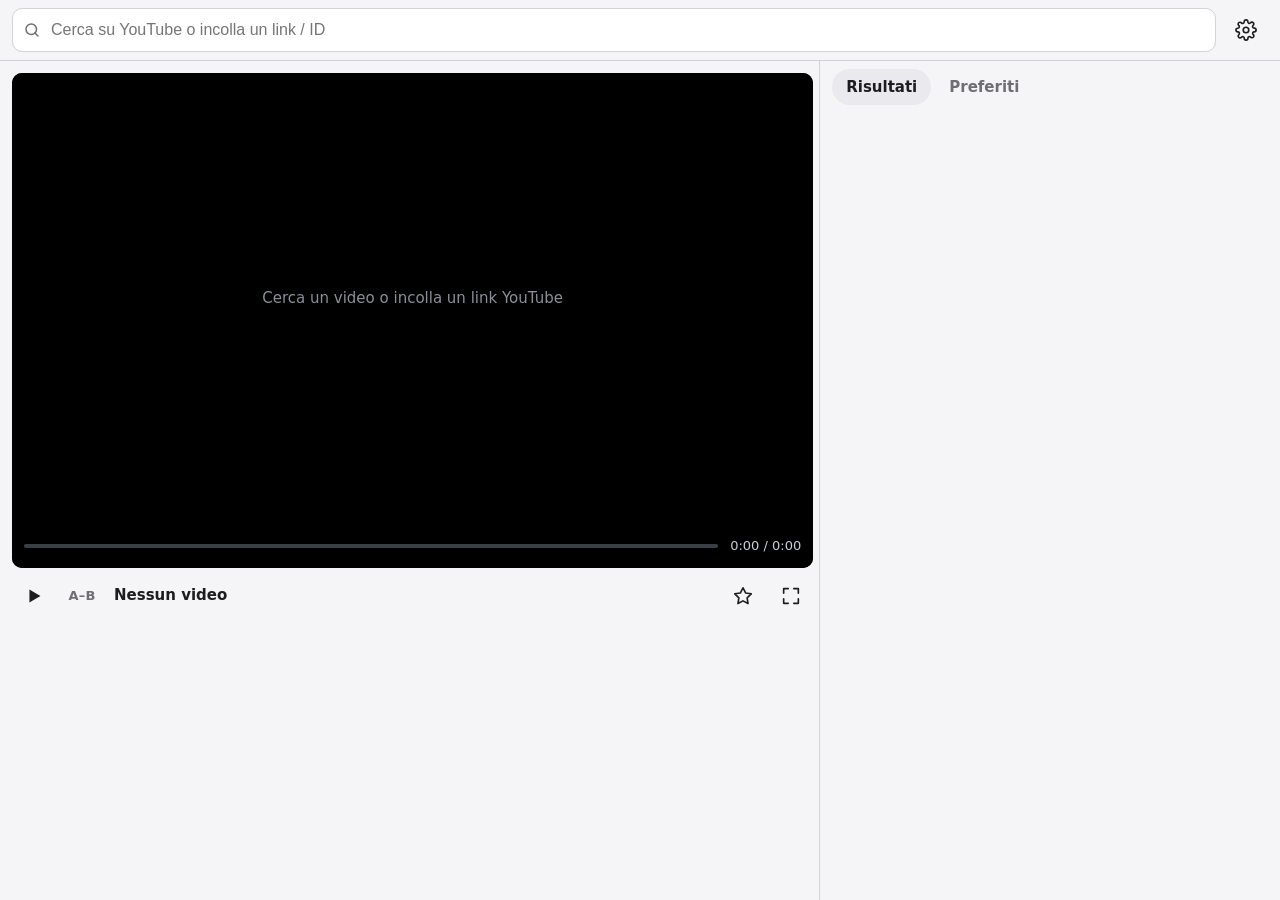
==== app/index.html @ ce5b83bd "PWA: ricerca, preferiti con loop A-B, seek a 3 velocità, schermo pieno, icona Co-Authored-By: Claude" ====
<!doctype html>
<html lang="it">
<head>
  <meta charset="utf-8">
  <meta name="viewport" content="width=device-width, initial-scale=1, viewport-fit=cover">
  <meta name="referrer" content="strict-origin-when-cross-origin">
  <meta name="color-scheme" content="dark light">
  <meta name="theme-color" content="#0f1115">
  <meta name="apple-mobile-web-app-capable" content="yes">
  <meta name="mobile-web-app-capable" content="yes">
  <meta name="apple-mobile-web-app-status-bar-style" content="black-translucent">
  <meta name="apple-mobile-web-app-title" content="YT Controller">
  <link rel="manifest" href="manifest.webmanifest">
  <link rel="apple-touch-icon" href="icons/apple-touch-icon.png">
  <link rel="apple-touch-icon" sizes="152x152" href="icons/apple-touch-icon-152.png">
  <link rel="apple-touch-icon" sizes="167x167" href="icons/apple-touch-icon-167.png">
  <link rel="apple-touch-icon" sizes="180x180" href="icons/apple-touch-icon.png">
  <link rel="icon" type="image/svg+xml" href="icons/icon.svg">
  <link rel="icon" type="image/png" sizes="32x32" href="icons/favicon-32.png">
  <link rel="stylesheet" href="css/style.css">
  <title>YouTubeController</title>
</head>
<body>
  <!-- Riceve il focus quando lo "riportiamo" ai comandi (dopo campi di testo o dialog) -->
  <div id="focusSink" tabindex="-1" aria-hidden="true"></div>

  <header class="topbar">
    <form id="searchForm" class="search" role="search" autocomplete="off">
      <svg class="search-ico" viewBox="0 0 24 24" aria-hidden="true"><circle cx="11" cy="11" r="7"/><path d="m20 20-4-4"/></svg>
      <input id="searchInput" type="search" enterkeyhint="search" placeholder="Cerca su YouTube o incolla un link / ID"
             aria-label="Cerca video o incolla link YouTube" autocapitalize="off" autocorrect="off" spellcheck="false">
    </form>
    <button id="btnSettings" class="icon-btn" type="button" aria-label="Impostazioni" title="Impostazioni">
      <svg viewBox="0 0 24 24" aria-hidden="true"><circle cx="12" cy="12" r="3"/><path d="M19.4 15a1.7 1.7 0 0 0 .3 1.8l.1.1a2 2 0 1 1-2.8 2.8l-.1-.1a1.7 1.7 0 0 0-1.8-.3 1.7 1.7 0 0 0-1 1.5V21a2 2 0 1 1-4 0v-.1a1.7 1.7 0 0 0-1.1-1.5 1.7 1.7 0 0 0-1.8.3l-.1.1a2 2 0 1 1-2.8-2.8l.1-.1a1.7 1.7 0 0 0 .3-1.8 1.7 1.7 0 0 0-1.5-1H3a2 2 0 1 1 0-4h.1a1.7 1.7 0 0 0 1.5-1.1 1.7 1.7 0 0 0-.3-1.8l-.1-.1a2 2 0 1 1 2.8-2.8l.1.1a1.7 1.7 0 0 0 1.8.3H9a1.7 1.7 0 0 0 1-1.5V3a2 2 0 1 1 4 0v.1a1.7 1.7 0 0 0 1 1.5 1.7 1.7 0 0 0 1.8-.3l.1-.1a2 2 0 1 1 2.8 2.8l-.1.1a1.7 1.7 0 0 0-.3 1.8V9a1.7 1.7 0 0 0 1.5 1H21a2 2 0 1 1 0 4h-.1a1.7 1.7 0 0 0-1.5 1z"/></svg>
    </button>
  </header>

  <main class="layout">
    <section class="player-col" aria-label="Player">
      <!-- #stage e' il contenitore che va a schermo pieno (pseudo-fullscreen CSS) -->
      <div id="stage" class="stage">
        <div class="video-box">
          <div id="player"></div>
          <div id="emptyHint" class="empty-hint">Cerca un video o incolla un link YouTube</div>
          <!-- Overlay trasparente: intercetta i tocchi al posto dell'iframe (tocco = schermo pieno on/off) -->
          <div id="tapOverlay" class="tap-overlay" role="button" aria-label="Schermo pieno on/off"></div>
          <div id="playInvite" class="play-invite" hidden>Tocca il video per avviare</div>
          <div id="seekIndicator" class="seek-indicator" aria-live="polite" hidden></div>
          <div id="toast" class="toast" role="status" aria-live="polite" hidden></div>
        </div>
        <div id="progress" class="progress" aria-label="Avanzamento: tocca per saltare">
          <div class="progress-track" id="progressTrack">
            <div class="progress-loop" id="progLoop" hidden></div>
            <div class="progress-fill" id="progFill"></div>
            <div class="progress-mark mark-a" id="markA" hidden>A</div>
            <div class="progress-mark mark-b" id="markB" hidden>B</div>
            <div class="progress-target" id="progTarget" hidden></div>
          </div>
          <div class="progress-time"><span id="timeCur">0:00</span> / <span id="timeDur">0:00</span></div>
        </div>
      </div>

      <div class="controls">
        <button id="btnPlay" class="icon-btn" type="button" aria-label="Play / pausa" title="Play / pausa (Spazio)">
          <svg class="ico-play" viewBox="0 0 24 24" aria-hidden="true"><path d="M7 5v14l12-7z" class="fill"/></svg>
          <svg class="ico-pause" viewBox="0 0 24 24" aria-hidden="true"><path d="M7 5h3.5v14H7zM13.5 5H17v14h-3.5z" class="fill"/></svg>
        </button>
        <button id="btnLoop" class="icon-btn text-btn" type="button" aria-label="Loop A-B" title="Loop A-B (L)">A–B</button>
        <div class="now-playing">
          <div id="npTitle" class="np-title">Nessun video</div>
          <div id="npChannel" class="np-channel"></div>
        </div>
        <button id="btnFav" class="icon-btn" type="button" aria-label="Aggiungi ai preferiti" aria-pressed="false" title="Preferito">
          <svg viewBox="0 0 24 24" aria-hidden="true"><path d="m12 3 2.8 5.7 6.2.9-4.5 4.4 1 6.2L12 17.3 6.5 20.2l1-6.2L3 9.6l6.2-.9z"/></svg>
        </button>
        <button id="btnFull" class="icon-btn" type="button" aria-label="Schermo pieno" title="Schermo pieno">
          <svg viewBox="0 0 24 24" aria-hidden="true"><path d="M4 9V4h5M20 9V4h-5M4 15v5h5M20 15v5h-5"/></svg>
        </button>
      </div>
    </section>

    <section class="list-col" aria-label="Elenchi">
      <div class="tabs" role="tablist">
        <button id="tabResults" class="tab" role="tab" type="button" aria-selected="true" aria-controls="listResults">Risultati</button>
        <button id="tabFavs" class="tab" role="tab" type="button" aria-selected="false" aria-controls="listFavs">Preferiti <span id="favCount" class="count"></span></button>
      </div>
      <div id="listStatus" class="list-status" role="status"></div>
      <ul id="listResults" class="video-list" role="tabpanel" aria-labelledby="tabResults"></ul>
      <ul id="listFavs" class="video-list" role="tabpanel" aria-labelledby="tabFavs" hidden></ul>
    </section>
  </main>

  <dialog id="settingsDlg" class="dialog" aria-labelledby="settingsTitle">
    <form method="dialog" id="settingsForm">
      <header class="dlg-head">
        <h2 id="settingsTitle">Impostazioni</h2>
        <button class="icon-btn" value="close" aria-label="Chiudi" title="Chiudi">
          <svg viewBox="0 0 24 24" aria-hidden="true"><path d="M6 6l12 12M18 6 6 18"/></svg>
        </button>
      </header>

      <fieldset>
        <legend>YouTube Data API</legend>
        <label for="setApiKey">Chiave API (resta solo su questo dispositivo)</label>
        <div class="row">
          <input id="setApiKey" type="password" autocomplete="off" autocapitalize="off" autocorrect="off" spellcheck="false" placeholder="Incolla la chiave">
          <button id="btnShowKey" type="button" class="btn" aria-pressed="false">Mostra</button>
        </div>
        <p class="hint">Serve solo per la ricerca. Ogni ricerca costa 100 unità su 10.000 al giorno (≈100 ricerche). Incollare un link o un ID non usa la quota.</p>
      </fieldset>

      <fieldset>
        <legend>Passi della manopola (secondi)</legend>
        <div class="grid3">
          <label>Fine<input id="setStepFine" type="number" min="0.1" step="0.1" inputmode="decimal"></label>
          <label>Medio (Shift)<input id="setStepMed" type="number" min="0.1" step="0.1" inputmode="decimal"></label>
          <label>Veloce (Alt)<input id="setStepFast" type="number" min="0.1" step="0.1" inputmode="decimal"></label>
        </div>
      </fieldset>

      <fieldset>
        <legend>Schermo pieno</legend>
        <label class="check"><input id="setAutoFs" type="checkbox"> Entra in play, esci in pausa</label>
      </fieldset>

      <fieldset>
        <legend>Preferiti</legend>
        <div class="row">
          <button id="btnExport" type="button" class="btn">Esporta JSON</button>
          <button id="btnImport" type="button" class="btn">Importa JSON</button>
          <input id="importFile" type="file" accept="application/json,.json" hidden>
        </div>
        <p class="hint">I dati di Safari e quelli dell'app installata nella schermata Home sono separati: usa Esporta/Importa per spostarli.</p>
      </fieldset>

      <fieldset>
        <legend>Tasti (promemoria)</legend>
        <table class="keymap" id="keymapTable"></table>
      </fieldset>

      <footer class="dlg-foot">
        <span id="appVersion" class="hint"></span>
        <button class="btn primary" value="done">Fatto</button>
      </footer>
    </form>
  </dialog>

  <script type="module" src="js/main.js"></script>
</body>
</html>
---- app/css/style.css ----
/* YouTubeController - stile minimale. Tema scuro di default, chiaro se richiesto dal sistema. */
:root {
  --bg: #0f1115;
  --bg-2: #171a20;
  --bg-3: #20242c;
  --fg: #e8eaed;
  --fg-2: #9aa0a6;
  --line: #2a2f38;
  --accent: #ff453a;
  --loop: #0a84ff;
  --ok: #30d158;
  --radius: 10px;
  --tap: 44px;
  color-scheme: dark;
}
@media (prefers-color-scheme: light) {
  :root {
    --bg: #f5f5f7;
    --bg-2: #ffffff;
    --bg-3: #e9e9ee;
    --fg: #1d1d1f;
    --fg-2: #6e6e73;
    --line: #d2d2d7;
    color-scheme: light;
  }
}

* { box-sizing: border-box; }
html, body { margin: 0; height: 100%; }
body {
  background: var(--bg);
  color: var(--fg);
  font: 15px/1.4 -apple-system, BlinkMacSystemFont, "Segoe UI", system-ui, sans-serif;
  -webkit-text-size-adjust: 100%;
  -webkit-tap-highlight-color: transparent;
  padding: env(safe-area-inset-top) env(safe-area-inset-right) env(safe-area-inset-bottom) env(safe-area-inset-left);
  display: flex;
  flex-direction: column;
  overflow: hidden;
}
#focusSink { position: absolute; width: 1px; height: 1px; opacity: 0; outline: none; }
[hidden] { display: none !important; }
button { font: inherit; color: inherit; }

/* ---------- barra superiore ---------- */
.topbar {
  display: flex; gap: 8px; align-items: center;
  padding: 8px 12px;
  border-bottom: 1px solid var(--line);
}
.search { flex: 1; position: relative; }
.search input {
  width: 100%; height: var(--tap);
  padding: 0 12px 0 38px;
  border: 1px solid var(--line); border-radius: var(--radius);
  background: var(--bg-2); color: var(--fg);
  font-size: 16px; /* >=16px: evita lo zoom automatico di iOS */
  -webkit-appearance: none; appearance: none;
}
.search input:focus { outline: 2px solid var(--loop); outline-offset: -1px; }
.search-ico {
  position: absolute; left: 11px; top: 50%; width: 18px; height: 18px; transform: translateY(-50%);
  fill: none; stroke: var(--fg-2); stroke-width: 2; stroke-linecap: round;
}

.icon-btn {
  flex: none;
  min-width: var(--tap); height: var(--tap);
  display: inline-flex; align-items: center; justify-content: center;
  border: 0; border-radius: var(--radius); background: transparent; cursor: pointer;
  padding: 0 8px;
}
.icon-btn:active { background: var(--bg-3); }
.icon-btn svg { width: 22px; height: 22px; fill: none; stroke: currentColor; stroke-width: 1.8; stroke-linecap: round; stroke-linejoin: round; }
.icon-btn svg .fill { fill: currentColor; stroke: none; }
.text-btn { font-size: 13px; font-weight: 600; letter-spacing: .02em; color: var(--fg-2); }
.text-btn.on-a { color: var(--fg); }
.text-btn.on-ab { color: var(--loop); }
#btnFav[aria-pressed="true"] svg { fill: #ffd60a; stroke: #ffd60a; }
#btnPlay .ico-pause { display: none; }
#btnPlay.playing .ico-play { display: none; }
#btnPlay.playing .ico-pause { display: block; }

/* ---------- layout ---------- */
.layout { flex: 1; min-height: 0; display: flex; }
.player-col { display: flex; flex-direction: column; min-width: 0; }
.list-col { display: flex; flex-direction: column; min-height: 0; min-width: 0; }

/* orizzontale: player a sinistra, elenco a destra */
@media (orientation: landscape) {
  .layout { flex-direction: row; }
  .player-col { flex: 1 1 64%; padding: 12px 6px 12px 12px; }
  .list-col { flex: 1 1 36%; border-left: 1px solid var(--line); }
}
/* verticale: player sopra, elenco sotto */
@media (orientation: portrait) {
  .layout { flex-direction: column; }
  .player-col { flex: none; padding: 12px 12px 0; }
  .list-col { flex: 1; border-top: 1px solid var(--line); margin-top: 8px; }
}

/* ---------- area player ---------- */
.stage { background: #000; border-radius: var(--radius); overflow: hidden; display: flex; flex-direction: column; }
.video-box { position: relative; width: 100%; aspect-ratio: 16 / 9; background: #000; }
@media (orientation: landscape) {
  /* il video non deve spingere i controlli fuori schermo */
  .video-box { max-height: calc(100vh - 190px - env(safe-area-inset-top) - env(safe-area-inset-bottom)); }
}
.video-box iframe, #player { position: absolute; inset: 0; width: 100%; height: 100%; border: 0; }
.empty-hint {
  position: absolute; inset: 0; display: flex; align-items: center; justify-content: center;
  color: #8a8f98; font-size: 15px; text-align: center; padding: 20px; pointer-events: none;
}
.tap-overlay { position: absolute; inset: 0; z-index: 2; cursor: pointer; }
.tap-overlay.passthrough { pointer-events: none; } /* il tocco arriva all'iframe (primo avvio) */

.play-invite {
  position: absolute; left: 50%; top: 50%; transform: translate(-50%, -50%); z-index: 3;
  padding: 14px 22px; border-radius: 999px;
  background: rgba(0,0,0,.72); color: #fff; font-size: 17px; font-weight: 600;
  pointer-events: none; /* il tocco deve raggiungere l'iframe sotto */
}
.seek-indicator {
  position: absolute; top: 14px; left: 50%; transform: translateX(-50%); z-index: 3;
  padding: 6px 14px; border-radius: 999px;
  background: rgba(0,0,0,.68); color: #fff;
  font-size: 17px; font-variant-numeric: tabular-nums; pointer-events: none;
}
.toast {
  position: absolute; bottom: 14px; left: 50%; transform: translateX(-50%); z-index: 3;
  padding: 8px 16px; border-radius: 999px;
  background: rgba(0,0,0,.75); color: #fff; font-size: 15px; white-space: nowrap; pointer-events: none;
}

/* barra di avanzamento propria */
.progress {
  display: flex; align-items: center; gap: 12px;
  padding: 0 12px; height: var(--tap);
  background: #000; color: #c9cdd2; font-size: 13px; font-variant-numeric: tabular-nums;
  touch-action: none;
}
.progress-track {
  position: relative; flex: 1; height: 4px; border-radius: 2px; background: #3a3f47; cursor: pointer;
}
/* area di tocco piu' alta della barra visibile */
.progress-track::before { content: ""; position: absolute; left: 0; right: 0; top: -20px; bottom: -20px; }
.progress-fill { position: absolute; left: 0; top: 0; bottom: 0; width: 0; border-radius: 2px; background: var(--accent); }
.progress-loop { position: absolute; top: 0; bottom: 0; background: rgba(10,132,255,.55); }
.progress-mark {
  position: absolute; top: -16px; transform: translateX(-50%);
  font-size: 10px; font-weight: 700; color: var(--loop); pointer-events: none;
}
.progress-mark::after {
  content: ""; position: absolute; left: 50%; top: 13px; width: 2px; height: 10px; margin-left: -1px; background: var(--loop);
}
.progress-target {
  position: absolute; top: -5px; width: 3px; height: 14px; margin-left: -1.5px; border-radius: 2px;
  background: #fff; box-shadow: 0 0 0 1px rgba(0,0,0,.5); pointer-events: none;
}
.progress-time { flex: none; }

/* pseudo-fullscreen: il contenitore copre tutto lo schermo */
.stage.fs {
  position: fixed; inset: 0; z-index: 100; border-radius: 0;
  padding: env(safe-area-inset-top) env(safe-area-inset-right) env(safe-area-inset-bottom) env(safe-area-inset-left);
}
.stage.fs .video-box { flex: 1; aspect-ratio: auto; max-height: none; }
.stage:fullscreen { width: 100%; height: 100%; }
.stage:-webkit-full-screen { width: 100%; height: 100%; }
body.fs-on { overflow: hidden; }

/* ---------- controlli sotto il player ---------- */
.controls { display: flex; align-items: center; gap: 4px; padding: 6px 0; min-height: 56px; }
.now-playing { flex: 1; min-width: 0; padding: 0 6px; }
.np-title { font-weight: 600; white-space: nowrap; overflow: hidden; text-overflow: ellipsis; }
.np-channel { color: var(--fg-2); font-size: 13px; white-space: nowrap; overflow: hidden; text-overflow: ellipsis; }

/* ---------- elenchi ---------- */
.tabs { display: flex; gap: 4px; padding: 8px 12px 4px; }
.tab {
  height: 36px; min-width: var(--tap); padding: 0 14px;
  border: 0; border-radius: 999px; background: transparent; color: var(--fg-2); cursor: pointer; font-weight: 600;
}
.tab[aria-selected="true"] { background: var(--bg-3); color: var(--fg); }
.count { font-weight: 400; color: var(--fg-2); }
.list-status { padding: 4px 16px; color: var(--fg-2); font-size: 14px; min-height: 0; }
.list-status:empty { display: none; }
.list-status.error { color: var(--accent); }
.video-list { list-style: none; margin: 0; padding: 4px 8px 16px; overflow-y: auto; flex: 1; -webkit-overflow-scrolling: touch; }
.video-item {
  display: flex; gap: 10px; align-items: center;
  padding: 6px; border-radius: var(--radius); cursor: pointer;
}
.video-item:active, .video-item.current { background: var(--bg-3); }
.thumb { position: relative; flex: none; width: 128px; aspect-ratio: 16/9; border-radius: 6px; overflow: hidden; background: var(--bg-3); }
.thumb img { width: 100%; height: 100%; object-fit: cover; display: block; }
.thumb .dur {
  position: absolute; right: 4px; bottom: 4px; padding: 0 4px; border-radius: 3px;
  background: rgba(0,0,0,.8); color: #fff; font-size: 11px; font-variant-numeric: tabular-nums;
}
.meta { flex: 1; min-width: 0; }
.meta .t { font-weight: 600; display: -webkit-box; -webkit-line-clamp: 2; -webkit-box-orient: vertical; overflow: hidden; }
.meta .c { color: var(--fg-2); font-size: 13px; white-space: nowrap; overflow: hidden; text-overflow: ellipsis; }
.meta .loopinfo { color: var(--loop); font-size: 12px; }
.video-item .icon-btn { color: var(--fg-2); }

/* ---------- dialog impostazioni ---------- */
.dialog {
  width: min(560px, calc(100vw - 24px)); max-height: calc(100vh - 40px);
  padding: 0; border: 1px solid var(--line); border-radius: 14px;
  background: var(--bg-2); color: var(--fg);
}
.dialog::backdrop { background: rgba(0,0,0,.55); }
.dialog form { padding: 4px 18px 16px; }
.dlg-head { display: flex; align-items: center; justify-content: space-between; }
.dlg-head h2 { font-size: 18px; margin: 10px 0; }
fieldset { border: 0; border-top: 1px solid var(--line); margin: 0; padding: 12px 0; }
legend { font-weight: 600; padding: 0 0 4px; font-size: 14px; }
.dialog label { display: block; font-size: 13px; color: var(--fg-2); }
.dialog input[type="password"], .dialog input[type="text"], .dialog input[type="number"] {
  width: 100%; height: var(--tap); margin-top: 4px; padding: 0 10px;
  border: 1px solid var(--line); border-radius: 8px; background: var(--bg); color: var(--fg); font-size: 16px;
}
.row { display: flex; gap: 8px; align-items: flex-end; }
.row input { flex: 1; }
.grid3 { display: grid; grid-template-columns: repeat(3, 1fr); gap: 10px; }
.check { display: flex !important; align-items: center; gap: 10px; min-height: var(--tap); color: var(--fg) !important; font-size: 15px !important; }
.check input { width: 22px; height: 22px; }
.btn {
  min-height: var(--tap); padding: 0 16px; border: 1px solid var(--line); border-radius: 8px;
  background: var(--bg-3); color: var(--fg); cursor: pointer; white-space: nowrap;
}
.btn.primary { background: var(--loop); border-color: var(--loop); color: #fff; font-weight: 600; }
.hint { font-size: 12px; color: var(--fg-2); margin: 6px 0 0; }
.keymap { width: 100%; border-collapse: collapse; font-size: 14px; }
.keymap td { padding: 4px 0; border-bottom: 1px solid var(--line); }
.keymap td:first-child { white-space: nowrap; padding-right: 12px; }
kbd {
  display: inline-block; padding: 1px 6px; border: 1px solid var(--line); border-radius: 4px;
  background: var(--bg-3); font: 12px ui-monospace, Menlo, monospace;
}
.dlg-foot { display: flex; align-items: center; justify-content: space-between; padding-top: 12px; border-top: 1px solid var(--line); }
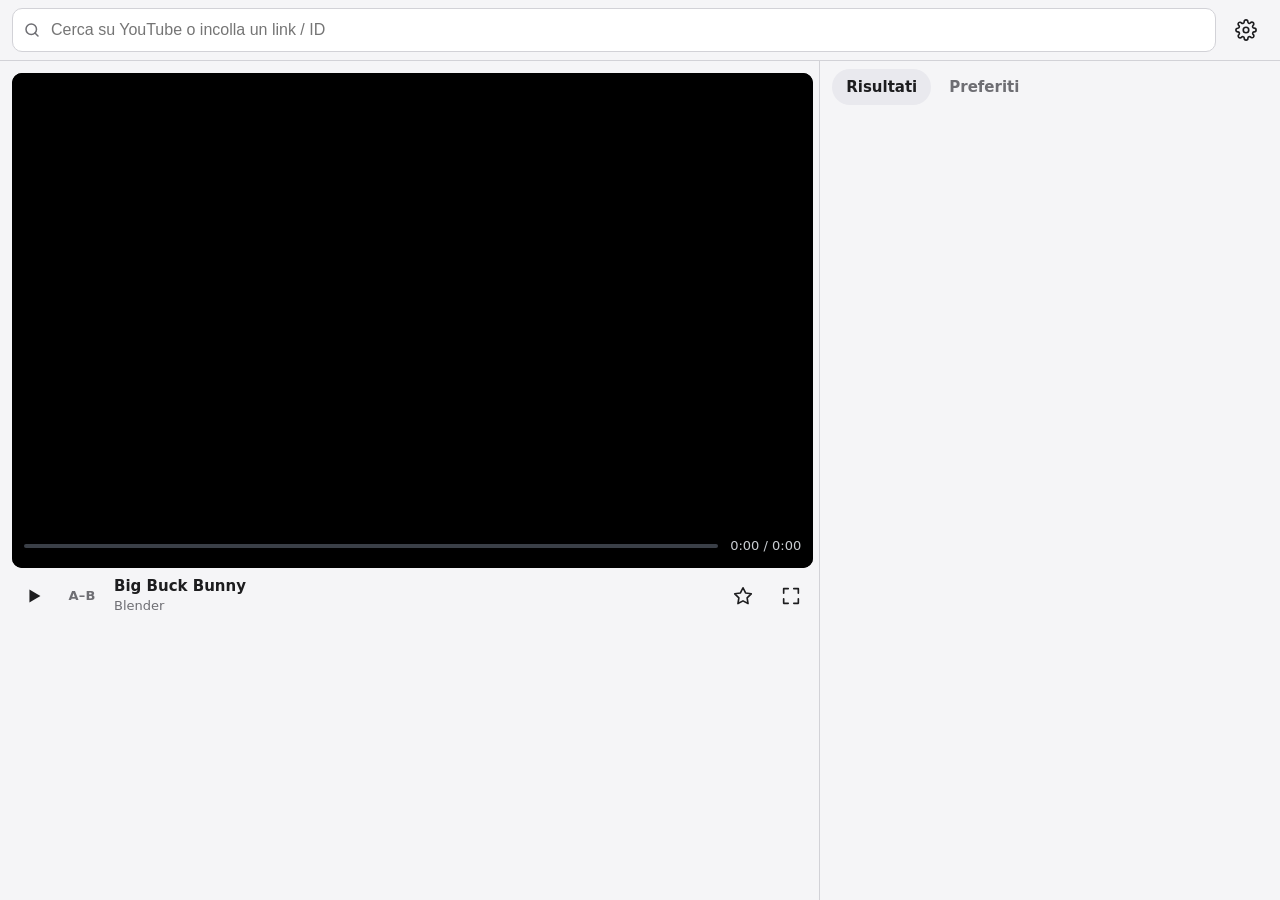
==== commit 268e2fb7: "PWA 1.1.2: schermo pieno senza bande (modalità Riempi) e barra sovrapposta a scomparsa Co-Authored-B" ====
--- a/app/index.html
+++ b/app/index.html
@@ -121,6 +121,12 @@
       <fieldset>
         <legend>Schermo pieno</legend>
         <label class="check"><input id="setAutoFs" type="checkbox"> Entra in play, esci in pausa</label>
+        <label for="setFsMode">A schermo pieno il video
+          <select id="setFsMode">
+            <option value="fill">Riempi (taglia i bordi)</option>
+            <option value="fit">Adatta (bande nere)</option>
+          </select>
+        </label>
       </fieldset>
 
       <fieldset>
@@ -131,6 +137,11 @@
           <input id="importFile" type="file" accept="application/json,.json" hidden>
         </div>
         <p class="hint">I dati di Safari e quelli dell'app installata nella schermata Home sono separati: usa Esporta/Importa per spostarli.</p>
+      </fieldset>
+
+      <fieldset>
+        <legend>Controller</legend>
+        <div id="controllerInfo"></div>
       </fieldset>
 
       <fieldset>
--- a/app/css/style.css
+++ b/app/css/style.css
@@ -160,11 +160,24 @@
 .progress-time { flex: none; }
 
 /* pseudo-fullscreen: il contenitore copre tutto lo schermo */
-.stage.fs {
-  position: fixed; inset: 0; z-index: 100; border-radius: 0;
-  padding: env(safe-area-inset-top) env(safe-area-inset-right) env(safe-area-inset-bottom) env(safe-area-inset-left);
-}
-.stage.fs .video-box { flex: 1; aspect-ratio: auto; max-height: none; }
+.stage.fs { position: fixed; inset: 0; z-index: 100; border-radius: 0; }
+/* il video occupa tutto lo schermo; la barra e' sovrapposta in basso e non toglie altezza */
+.stage.fs .video-box { position: absolute; inset: 0; width: auto; aspect-ratio: auto; max-height: none; overflow: hidden; }
+.stage.fs .progress {
+  position: absolute; left: 0; right: 0; bottom: 0; z-index: 4;
+  height: auto; min-height: var(--tap);
+  padding: 28px calc(14px + env(safe-area-inset-right)) calc(8px + env(safe-area-inset-bottom)) calc(14px + env(safe-area-inset-left));
+  background: linear-gradient(to top, rgba(0,0,0,.78), rgba(0,0,0,0));
+  color: #e6e8eb; transition: opacity .25s ease;
+}
+.stage.fs.ui-hidden .progress { opacity: 0; pointer-events: none; }
+.stage.fs.ui-hidden .tap-overlay { cursor: none; }
+.stage.fs .toast { bottom: calc(70px + env(safe-area-inset-bottom)); }
+.stage.fs .seek-indicator { top: calc(14px + env(safe-area-inset-top)); }
+/* Riempi: l'iframe 16:9 copre il contenitore, i bordi in eccesso sono tagliati (misure da fullscreen.js) */
+.stage.fs.fill #player {
+  inset: auto; left: var(--vx, 0); top: var(--vy, 0); width: var(--vw, 100%); height: var(--vh, 100%);
+}
 .stage:fullscreen { width: 100%; height: 100%; }
 .stage:-webkit-full-screen { width: 100%; height: 100%; }
 body.fs-on { overflow: hidden; }
@@ -221,6 +234,10 @@
   width: 100%; height: var(--tap); margin-top: 4px; padding: 0 10px;
   border: 1px solid var(--line); border-radius: 8px; background: var(--bg); color: var(--fg); font-size: 16px;
 }
+.dialog select {
+  width: 100%; height: var(--tap); margin-top: 4px; padding: 0 10px;
+  border: 1px solid var(--line); border-radius: 8px; background: var(--bg); color: var(--fg); font-size: 16px;
+}
 .row { display: flex; gap: 8px; align-items: flex-end; }
 .row input { flex: 1; }
 .grid3 { display: grid; grid-template-columns: repeat(3, 1fr); gap: 10px; }
@@ -239,4 +256,14 @@
   display: inline-block; padding: 1px 6px; border: 1px solid var(--line); border-radius: 4px;
   background: var(--bg-3); font: 12px ui-monospace, Menlo, monospace;
 }
+/* sezione Controller (richiudibile) */
+details.sub { margin-top: 8px; }
+details.sub > summary { min-height: var(--tap); display: flex; align-items: center; cursor: pointer; font-size: 14px; color: var(--fg); }
+details.sub[open] > summary { margin-bottom: 2px; }
+.ctrl-gestures td:first-child { white-space: normal; width: 45%; }
+.steps { margin: 6px 0 0; padding-left: 20px; font-size: 13px; color: var(--fg-2); }
+.steps li { margin: 3px 0; }
+.dialog a { color: var(--loop); }
+.dialog a.btn { display: inline-flex; align-items: center; text-decoration: none; color: var(--fg); }
+.dialog code { font: 12px ui-monospace, Menlo, monospace; }
 .dlg-foot { display: flex; align-items: center; justify-content: space-between; padding-top: 12px; border-top: 1px solid var(--line); }
